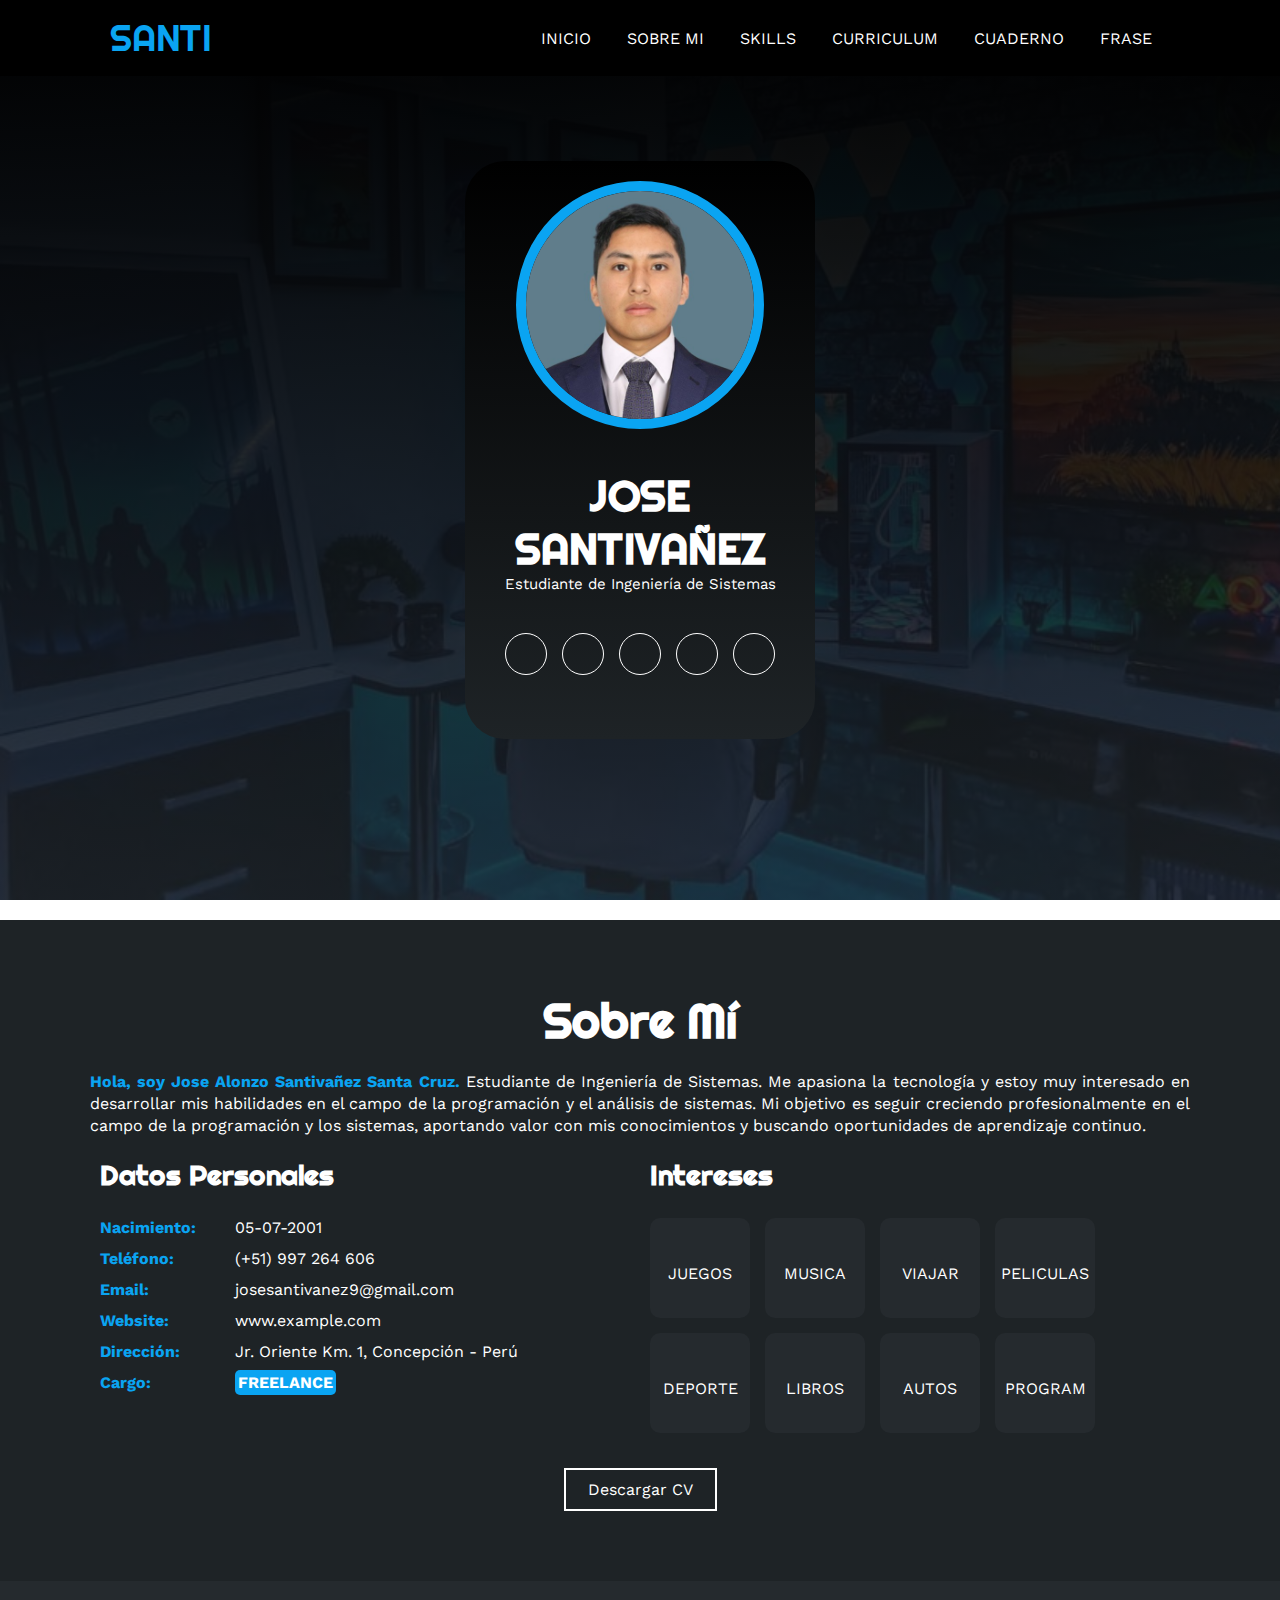
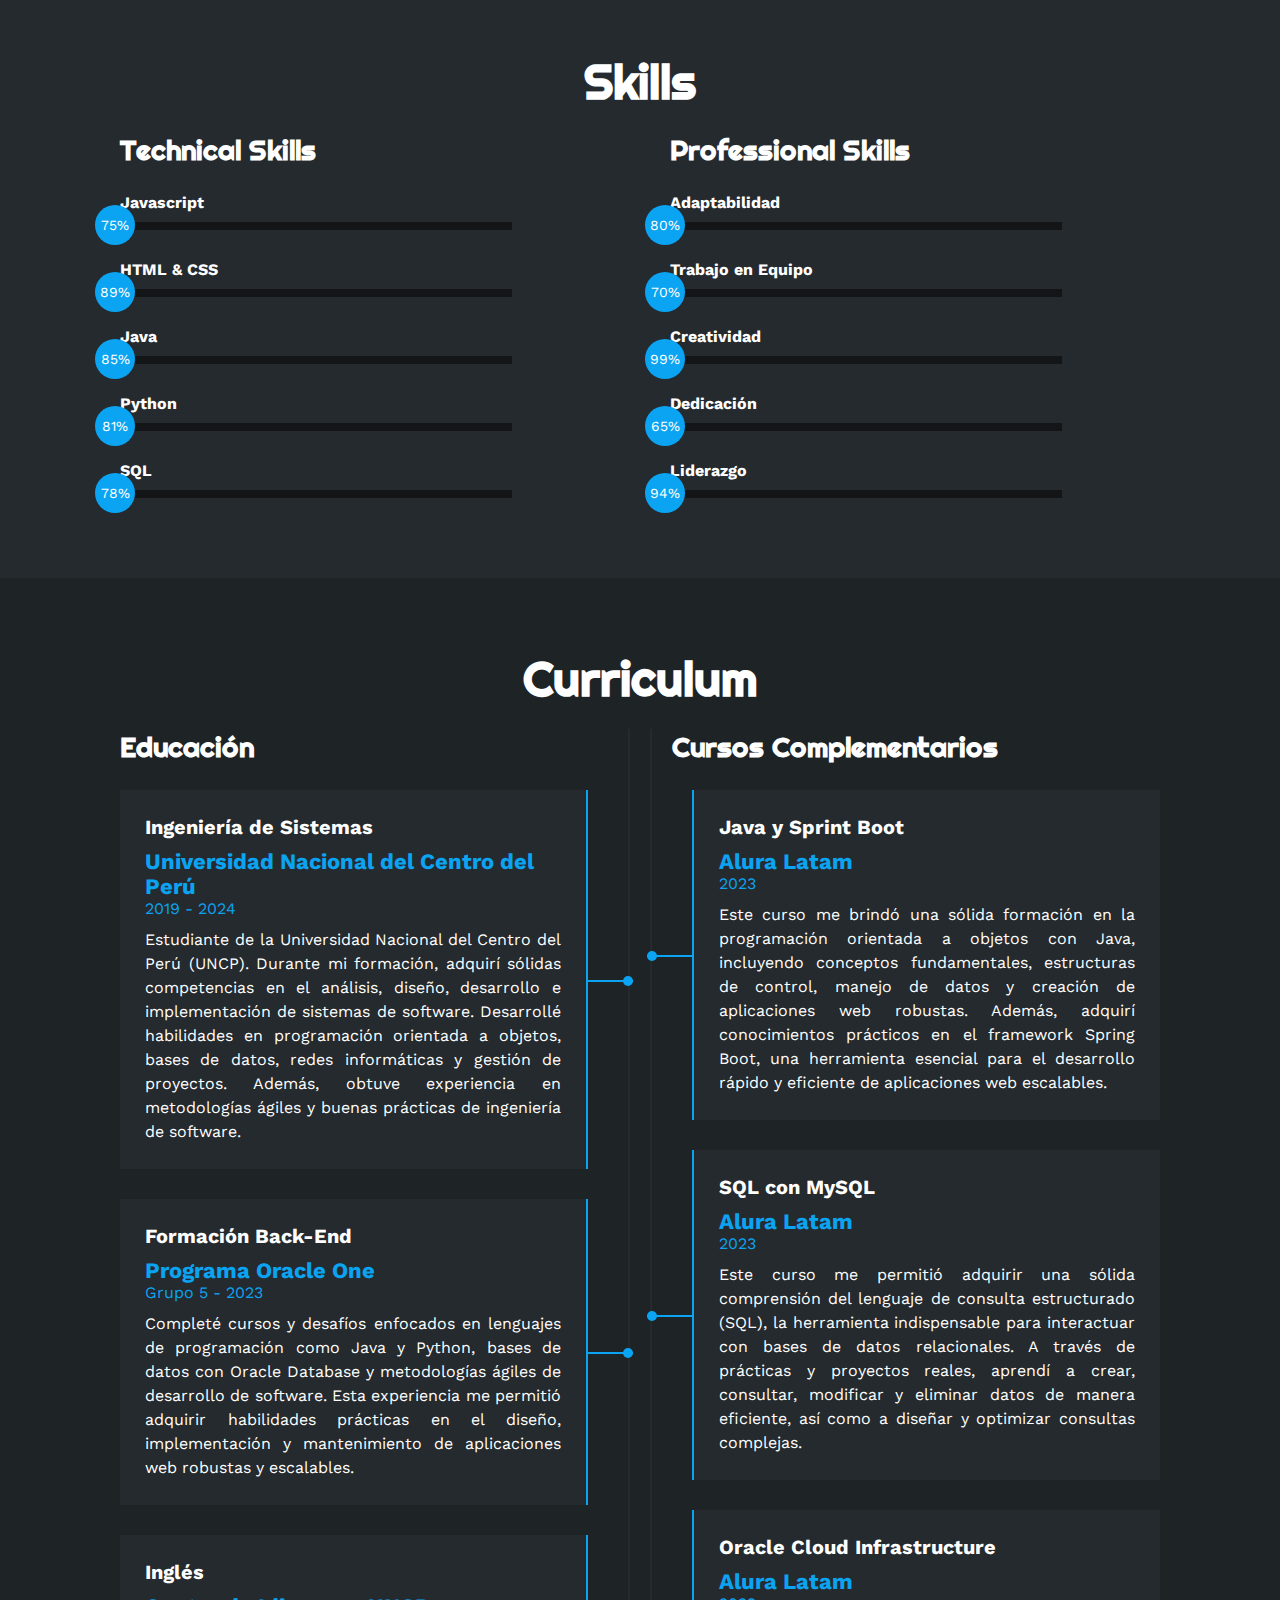
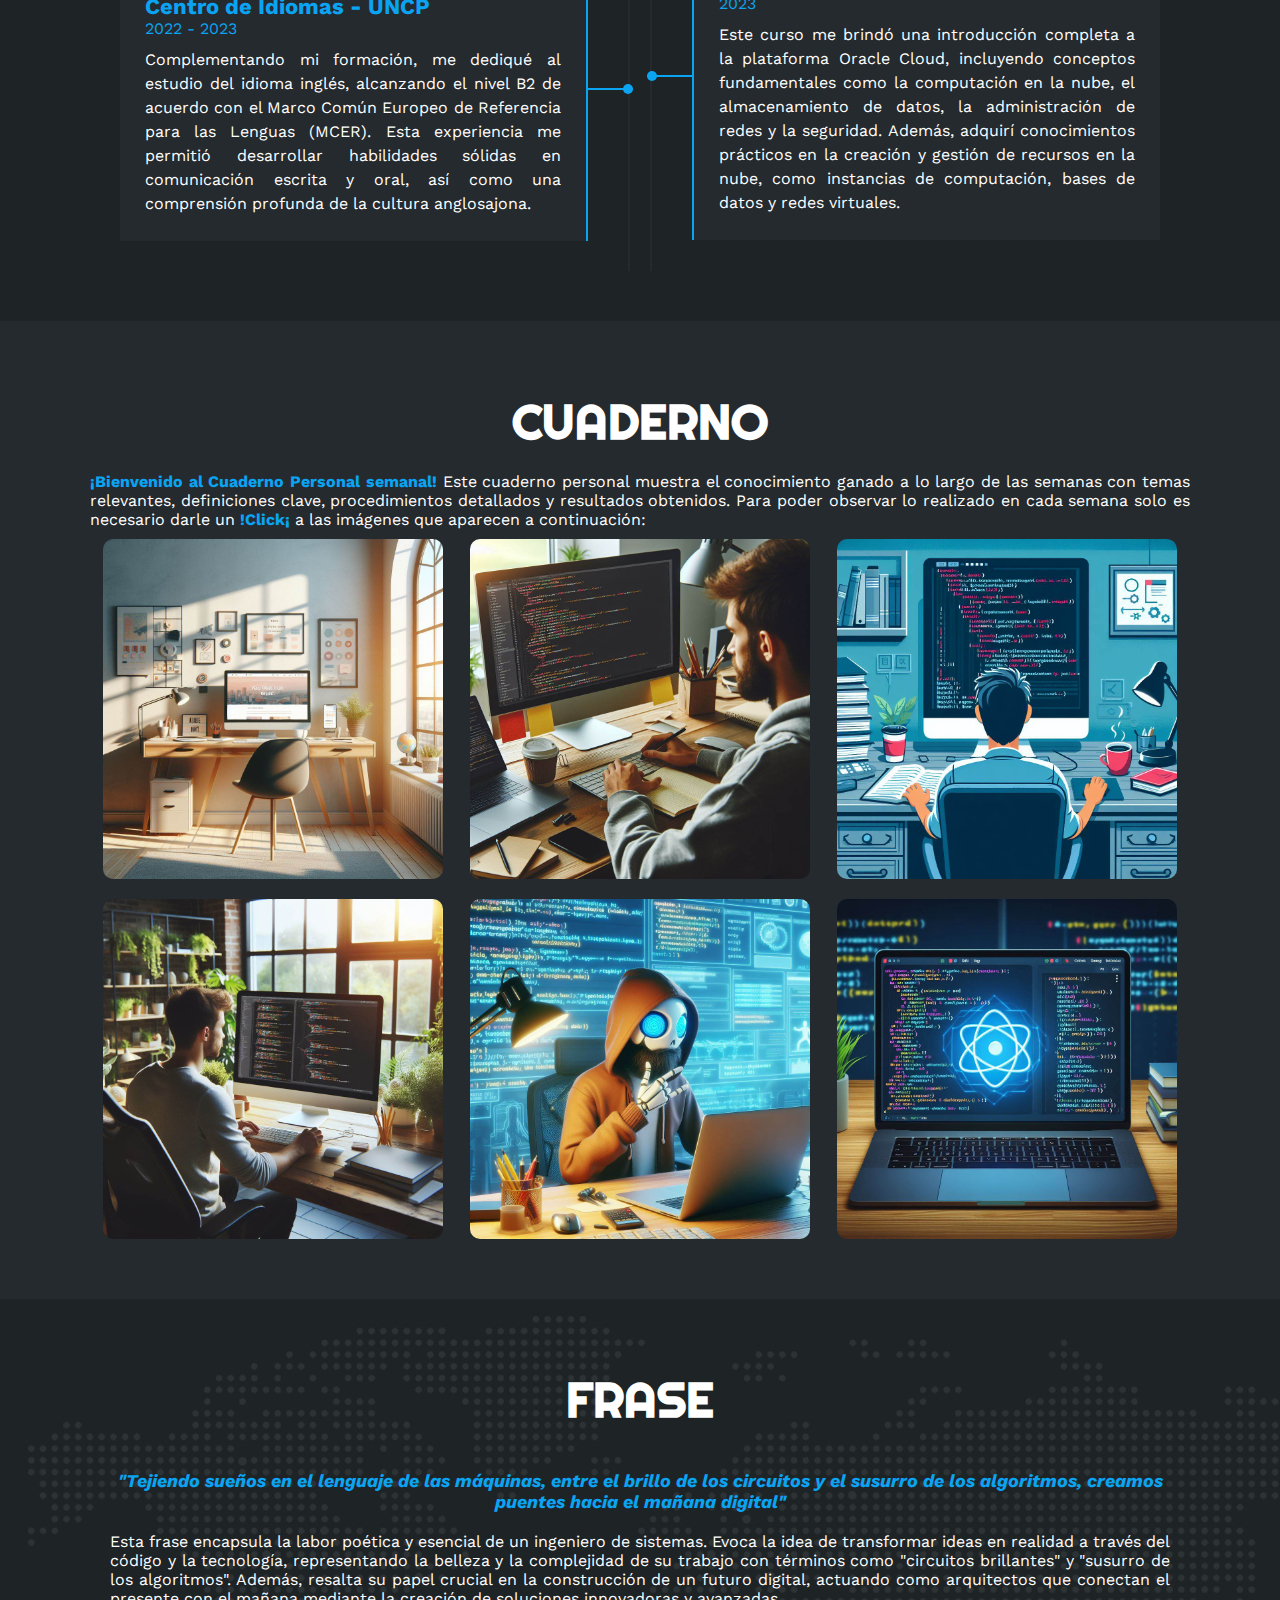
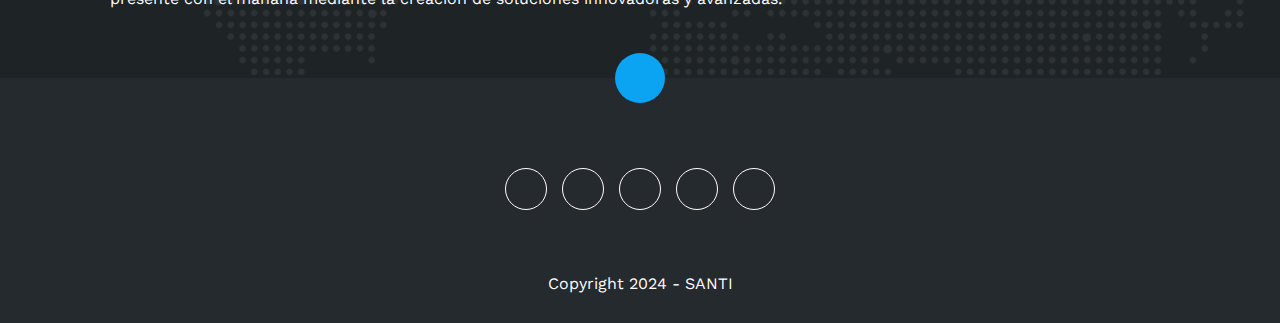
==== index.html @ d986c1a8 "Add files via upload" ====
<!DOCTYPE html>
<html lang="es">
<head>
    <meta charset="UTF-8">
    <meta http-equiv="X-UA-Compatible" content="IE=edge">
    <meta name="viewport" content="width=device-width, initial-scale=1.0">
    <link rel="stylesheet" href="https://cdnjs.cloudflare.com/ajax/libs/font-awesome/6.1.2/css/all.min.css" integrity="sha512-1sCRPdkRXhBV2PBLUdRb4tMg1w2YPf37qatUFeS7zlBy7jJI8Lf4VHwWfZZfpXtYSLy85pkm9GaYVYMfw5BC1A==" crossorigin="anonymous" referrerpolicy="no-referrer" />
    <title>Portfolio</title>
    <link rel="stylesheet" href="estilo.css">
</head>
<body>
    <!-- MENU ENCABEZADO -->
    <div class="contenedor-header">
        <header>
            <div class="logo">
                <a href="index.html">SANTI</a>
            </div>
            <nav id="nav">
                <ul>
                    <li><a href="#inicio" onclick="seleccionar()">INICIO</a></li>
                    <li><a href="#sobremi" onclick="seleccionar()">SOBRE MI</a></li>
                    <li><a href="#skills" onclick="seleccionar()">SKILLS</a></li>
                    <li><a href="#curriculum" onclick="seleccionar()">CURRICULUM</a></li>
                    <li><a href="#portfolio" onclick="seleccionar()">CUADERNO</a></li>
                    <li><a href="#contacto" onclick="seleccionar()">FRASE</a></li>
                </ul>
            </nav>
            <div class="nav-responsive" onclick="mostrarOcultarMenu()">
                <i class="fa-solid fa-bars"></i>
            </div>
        </header>
    </div>

    <!-- SECCION INICIO -->
    <section id="inicio" class="inicio">
        <div class="contenido-banner">
            <div class="contenedor-img">
                <img src="img/perfil.jpg" alt="">
            </div>
            <h1>JOSE SANTIVAÑEZ</h1>
            <h2>Estudiante de Ingeniería de Sistemas</h2>
            <div class="redes">
                <a href="#"><i class="fa-brands fa-whatsapp"></i></a>
                <a href="#"><i class="fa-brands fa-linkedin-in"></i></a>
                <a href="#"><i class="fa-brands fa-facebook-f"></i></a>
                <a href="#"><i class="fa-brands fa-twitter"></i></a>
                <a href="#"><i class="fa-brands fa-instagram"></i></a>
            </div>
        </div>
    </section>

    <!-- SECCION SOBRE MI -->
    <section id="sobremi" class="sobremi">
        <div class="contenido-seccion">
            <h2>Sobre Mí</h2>
            <p class="justificado"><span>Hola, soy Jose Alonzo Santivañez Santa Cruz. </span>Estudiante de Ingeniería de Sistemas. Me apasiona la tecnología y estoy muy interesado en desarrollar mis habilidades en el campo de la programación y el análisis de sistemas. Mi objetivo es seguir creciendo profesionalmente en el campo de la programación y los sistemas, aportando valor con mis conocimientos y buscando oportunidades de aprendizaje continuo.</p>

            <div class="fila">
                <!-- datos personales -->
                <div class="col">
                    <h3>Datos Personales</h3>
                    <ul>
                        <li>
                            <strong>Nacimiento:</strong>
                            05-07-2001
                        </li>
                        <li>
                            <strong>Teléfono:</strong>
                            (+51) 997 264 606
                        </li>
                        <li>
                            <strong>Email:</strong>
                            josesantivanez9@gmail.com
                        </li>
                        <li>
                            <strong>Website:</strong>
                            www.example.com
                        </li>
                        <li>
                            <strong>Dirección:</strong>
                            Jr. Oriente Km. 1, Concepción - Perú
                        </li>
                        <li>
                            <strong>Cargo:</strong>
                            <span>FREELANCE</span>
                        </li>
                    </ul>
                </div>

                <!-- intereses -->
                <div class="col">
                    <h3>Intereses</h3>
                    <div class="contenedor-intereses">
                        <div class="interes">
                            <i class="fa-solid fa-gamepad"></i>
                            <span>JUEGOS</span>
                        </div>
                        <div class="interes">
                            <i class="fa-solid fa-headphones"></i>
                            <span>MUSICA</span>
                        </div>
                        <div class="interes">
                            <i class="fa-solid fa-plane"></i>
                            <span>VIAJAR</span>
                        </div>
                        <div class="interes">
                            <i class="fa-solid fa-film"></i>
                            <span>PELICULAS</span>
                        </div>
                        <div class="interes">
                            <i class="fa-solid fa-futbol"></i>
                            <span>DEPORTE</span>
                        </div>
                        <div class="interes">
                            <i class="fa-solid fa-book"></i>
                            <span>LIBROS</span>
                        </div>
                        <div class="interes">
                            <i class="fa-solid fa-car"></i>
                            <span>AUTOS</span>
                        </div>
                        <div class="interes">
                            <i class="fa-solid fa-code"></i>
                            <span>PROGRAM</span>
                        </div>
                        
                    </div>
                </div>
            </div>
            <button>
                <a href="CV/cv.pdf" download="cv.pdf">
                    Descargar CV <i class="fa-solid fa-download"></i>
                    <span class="overlay"></span>
                </a>
            </button>
        </div>
    </section>

    <!-- SECCION SKILLS -->
    <section class="skills" id="skills">
        <div class="contenido-seccion">
            <h2>Skills</h2>
            <div class="fila">
                <!-- Technical Skill -->
                <div class="col">
                    <h3>Technical Skills</h3>
                    <div class="skill">
                        <span>Javascript</span>
                        <div class="barra-skill">
                            <div class="progreso">
                                <span>75%</span>
                            </div>
                        </div>
                    </div>
                    <div class="skill">
                        <span>HTML & CSS</span>
                        <div class="barra-skill">
                            <div class="progreso">
                                <span>89%</span>
                            </div>
                        </div>
                    </div>
                    <div class="skill">
                        <span>Java</span>
                        <div class="barra-skill">
                            <div class="progreso">
                                <span>85%</span>
                            </div>
                        </div>
                    </div>
                    <div class="skill">
                        <span>Python</span>
                        <div class="barra-skill">
                            <div class="progreso">
                                <span>81%</span>
                            </div>
                        </div>
                    </div>
                    <div class="skill">
                        <span>SQL</span>
                        <div class="barra-skill">
                            <div class="progreso">
                                <span>78%</span>
                            </div>
                        </div>
                    </div>
                </div>
                <!-- Professional Skills -->
                <div class="col">
                    <h3>Professional Skills</h3>
                    <div class="skill">
                        <span>Adaptabilidad</span>
                        <div class="barra-skill">
                            <div class="progreso">
                                <span>80%</span>
                            </div>
                        </div>
                    </div>
                    <div class="skill">
                        <span>Trabajo en Equipo</span>
                        <div class="barra-skill">
                            <div class="progreso">
                                <span>70%</span>
                            </div>
                        </div>
                    </div>
                    <div class="skill">
                        <span>Creatividad</span>
                        <div class="barra-skill">
                            <div class="progreso">
                                <span>99%</span>
                            </div>
                        </div>
                    </div>
                    <div class="skill">
                        <span>Dedicación</span>
                        <div class="barra-skill">
                            <div class="progreso">
                                <span>65%</span>
                            </div>
                        </div>
                    </div>
                    <div class="skill">
                        <span>Liderazgo</span>
                        <div class="barra-skill">
                            <div class="progreso">
                                <span>94%</span>
                            </div>
                        </div>
                    </div>
                </div>
            </div>
        </div>
    </section>

    <!-- SECCION CURRICULUM -->
    <section id="curriculum" class="curriculum">
        <div class="contenido-seccion">
            <h2>Curriculum</h2>
            <div class="fila">
                <div class="col izquierda">
                    <h3>Educación</h3>
                    <div class="item izq">
                        <h4>Ingeniería de Sistemas</h4>
                        <span class="casa">Universidad Nacional del Centro del Perú</span>
                        <span class="fecha">2019 - 2024</span>
                        <p class="justificado">Estudiante de la Universidad Nacional del Centro del Perú (UNCP). Durante mi formación, adquirí sólidas competencias en el análisis, diseño, desarrollo e implementación de sistemas de software. Desarrollé habilidades en programación orientada a objetos, bases de datos, redes informáticas y gestión de proyectos. Además, obtuve experiencia en metodologías ágiles y buenas prácticas de ingeniería de software.</p>
                        <div class="conectori">
                            <div class="circuloi"></div>
                        </div>
                    </div>
                    <div class="item izq">
                        <h4>Formación Back-End</h4>
                        <span class="casa">Programa Oracle One</span>
                        <span class="fecha">Grupo 5 - 2023</span>
                        <p class="justificado">Completé cursos y desafíos enfocados en lenguajes de programación como Java y Python, bases de datos con Oracle Database y metodologías ágiles de desarrollo de software. Esta experiencia me permitió adquirir habilidades prácticas en el diseño, implementación y mantenimiento de aplicaciones web robustas y escalables.</p>
                        <div class="conectori">
                            <div class="circuloi"></div>
                        </div>
                    </div>
                    <div class="item izq">
                        <h4>Inglés</h4>
                        <span class="casa">Centro de Idiomas - UNCP</span>
                        <span class="fecha">2022 - 2023</span>
                        <p class="justificado">Complementando mi formación, me dediqué al estudio del idioma inglés, alcanzando el nivel B2 de acuerdo con el Marco Común Europeo de Referencia para las Lenguas (MCER). Esta experiencia me permitió desarrollar habilidades sólidas en comunicación escrita y oral, así como una comprensión profunda de la cultura anglosajona.</p>
                        <div class="conectori">
                            <div class="circuloi"></div>
                        </div>
                    </div>
                </div>

                <div class="col derecha">
                    <h3>Cursos Complementarios</h3>
                    <div class="item der">
                        <h4>Java y Sprint Boot</h4>
                        <span class="casa">Alura Latam</span>
                        <span class="fecha">2023</span>
                        <p class="justificado">Este curso me brindó una sólida formación en la programación orientada a objetos con Java, incluyendo conceptos fundamentales, estructuras de control, manejo de datos y creación de aplicaciones web robustas. Además, adquirí conocimientos prácticos en el framework Spring Boot, una herramienta esencial para el desarrollo rápido y eficiente de aplicaciones web escalables.</p>
                        <div class="conectord">
                            <div class="circulod"></div>
                        </div>
                    </div>
                    <div class="item der">
                        <h4>SQL con MySQL</h4>
                        <span class="casa">Alura Latam</span>
                        <span class="fecha">2023</span>
                        <p class="justificado">Este curso me permitió adquirir una sólida comprensión del lenguaje de consulta estructurado (SQL), la herramienta indispensable para interactuar con bases de datos relacionales. A través de prácticas y proyectos reales, aprendí a crear, consultar, modificar y eliminar datos de manera eficiente, así como a diseñar y optimizar consultas complejas.</p>
                        <div class="conectord">
                            <div class="circulod"></div>
                        </div>
                    </div>
                    <div class="item der">
                        <h4>Oracle Cloud Infrastructure</h4>
                        <span class="casa">Alura Latam</span>
                        <span class="fecha">2023</span>
                        <p class="justificado">Este curso me brindó una introducción completa a la plataforma Oracle Cloud, incluyendo conceptos fundamentales como la computación en la nube, el almacenamiento de datos, la administración de redes y la seguridad. Además, adquirí conocimientos prácticos en la creación y gestión de recursos en la nube, como instancias de computación, bases de datos y redes virtuales.</p>
                        <div class="conectord">
                            <div class="circulod"></div>
                        </div>
                    </div>
                </div>
            </div>
        </div>
    </section>

    <!-- SECCION CUADERNO -->
    <section id="portfolio" class="portfolio">
        <div class="contenido-seccion">
            <h2>CUADERNO</h2>
            <p class="justificado"><span>¡Bienvenido al Cuaderno Personal semanal!</span> Este cuaderno personal muestra el conocimiento ganado a lo largo de las semanas con temas relevantes, definiciones clave, procedimientos detallados y resultados obtenidos. Para poder observar lo realizado en cada semana solo es necesario darle un <span>!Click¡</span> a las imágenes que aparecen a continuación:</p>

            <div class="galeria">
                <div class="proyecto">
                    <a href="semanas/semana1.html" class="semalink">
                        <img src="img/s1.jpg" alt="">
                        <div class="overlay">
                            <h3>Técnologías Web</h3>
                            <p>Semana 1</p>
                        </div>
                    </a>
                </div>
                <div class="proyecto">
                    <a href="semanas/semana2.html" class="semalink">
                        <img src="img/s2.jpg" alt="">
                        <div class="overlay">
                            <h3>Estructura HTML y XML</h3>
                            <p>Semana 2</p>
                        </div>
                    </a>
                </div>
                <div class="proyecto">
                    <a href="semanas/semana3.html" class="semalink">
                        <img src="img/s3.jpg" alt="">
                        <div class="overlay">
                            <h3>Front-End con Librerías</h3>
                            <p>Semana 3</p>
                        </div>
                    </a>
                </div>
                <div class="proyecto">
                    <a href="semanas/semana4.html" class="semalink">
                        <img src="img/s4.jpg" alt="">
                        <div class="overlay">
                            <h3>Front-End con JavaScript</h3>
                            <p>Semana 4</p>
                        </div>
                    </a>
                </div>
                <div class="proyecto">
                    <a href="semanas/semana5.html" class="semalink">
                        <img src="img/s5.jpg" alt="">
                        <div class="overlay">
                            <h3>Node.js</h3>
                            <p>Semana 5</p>
                        </div>
                    </a>
                </div>
                <div class="proyecto">
                    <a href="semanas/semana6.html" class="semalink">
                        <img src="img/s6.jpg" alt="">
                        <div class="overlay">
                            <h3>React</h3>
                            <p>Semana 6</p>
                        </div>
                    </a>
                </div>
            </div>
        </div>
    </section>

    <!-- SECCION CONTACTO -->
    <section id="contacto" class="contacto">
        <div class="contenido-seccion">
            <h2>FRASE</h2>
            <p class="frase"><samp>"Tejiendo sueños en el lenguaje de las máquinas, entre el brillo de los circuitos y el susurro de los algoritmos, creamos puentes hacia el mañana digital"</samp></p>
            <p class="justificado">Esta frase encapsula la labor poética y esencial de un ingeniero de sistemas. Evoca la idea de transformar ideas en realidad a través del código y la tecnología, representando la belleza y la complejidad de su trabajo con términos como "circuitos brillantes" y "susurro de los algoritmos". Además, resalta su papel crucial en la construcción de un futuro digital, actuando como arquitectos que conectan el presente con el mañana mediante la creación de soluciones innovadoras y avanzadas.</p>
            
            
            
        </div>
    </section>

    <!-- footer -->
    <footer>
        <a href="#inicio" class="arriba">
            <i class="fa-solid fa-angles-up"></i>
        </a>
        <div class="redes">
            <a href="#"><i class="fa-brands fa-whatsapp"></i></a>
            <a href="#"><i class="fa-brands fa-linkedin-in"></i></a>
            <a href="#"><i class="fa-brands fa-facebook-f"></i></a>
            <a href="#"><i class="fa-brands fa-twitter"></i></a>
            <a href="#"><i class="fa-brands fa-instagram"></i></a>
        </div>
        <p>Copyright <i class="fa-regular fa-copyright"></i> 2024 - SANTI</p>
    </footer>

    <script src="script.js"></script>
</body>
</html>
---- estilo.css ----
@import url('https://fonts.googleapis.com/css2?family=Righteous&family=Work+Sans:wght@100;300;400;600;800&display=swap');
*{
    box-sizing: border-box;
    font-family: 'Work Sans';
    margin: 0;
    padding: 0;
}
html{
    /* me permite deslizar cuando hago clic en los links del menu */
    scroll-behavior: smooth;
}

/*Justificar textos largos*/
.justificado {
    text-align: justify;
}

/* MENU */
.contenedor-header{
    /*background: #1e2326;*/
    background: black;
    position: fixed;
    width: 100%;
    top: 0;
    left: 0;
    z-index: 99;
}
.contenedor-header header{
    max-width: 1100px;
    margin: auto;
    display: flex;
    justify-content: space-between;
    align-items: center;
    padding: 15px 20px;
}
.contenedor-header header .logo a{
    font-family: 'Righteous';
    font-size: 36px;
    color: #0aa4f2;
    text-decoration: none;
}
.contenedor-header header ul{
    display: flex;
    list-style: none;
}
.contenedor-header header nav ul li a{
    text-align: none;
    color: #fff;
    margin: 0 15px;
    padding: 3px;
    transition: .5s;
    text-decoration: none;
}
.contenedor-header header nav ul li a:hover{
    color: #0aa4f2;
}
.nav-responsive{
    background-color: #0aa4f2;
    color:#fff;
    padding: 5px 10px;
    border-radius: 5px;
    cursor: pointer;
    display: none;
}
/* SECCION I N I C I O */
.inicio{
    background: linear-gradient(to top, rgba(30,35,38,.8), black),
    url(img/fondo.jpeg);
    background-size: cover;
    height: 100vh;
    color: #fff;
    display: flex;
    align-items: center;
}
.inicio .contenido-banner{
    padding: 20px;
    background: linear-gradient(to bottom, black, #1e2326);
    max-width: 350px;
    margin: auto;
    text-align: center;
    border-radius: 40px;
}
.inicio .contenido-banner img{
    margin-top: 40px;
    border: 10px solid #0aa4f2;
    display: block;
    width: 80%;
    margin: auto;
    border-radius: 100%;
}
.inicio .contenido-banner h1{
    margin-top: 40px;
    font-size: 42px;
    font-family: 'Righteous';
}
.inicio .contenido-banner h2{
    font-size: 15px;
    font-weight: normal;
}
.inicio .contenido-banner .redes a{
    color: #fff;
    display: inline-block;
    text-decoration: none;
    border: 1px solid #fff;
    border-radius: 100%;
    width: 42px;
    height: 42px;
    line-height: 42px;
    margin: 40px 5px;
    font-size: 20px;
    transition: .3s;
}
.inicio .contenido-banner .redes a:hover{
    background-color: #0aa4f2;
}
.sobremi{
    background-color: #1e2326;
    color: #fff;
    padding: 50px 20px;
}
.sobremi .contenido-seccion{
    max-width: 1100px;
    margin: auto;
}
.sobremi h2{
    font-size: 48px;
    font-family: 'Righteous';
    text-align: center;
    padding: 20px 0;

}
.sobremi .contenido-seccion p{
    font: 18px;
    line-height: 22px;
    margin-bottom: 20px;
}
.sobremi .contenido-seccion p span{
    color: #0aa4f2;
    font-weight: bold;
}
.sobremi .fila{
    display: flex;
}
.sobremi .fila .col
{
    width: 50%;
}
.sobremi .fila .col h3{
    font-size: 28px;
    font-family: 'Righteous';
    margin-bottom: 25px;
}
.sobremi .fila .col ul{
    list-style: none;
}
.sobremi .fila .col ul li{
    margin: 12px 0;
}
.sobremi .fila .col ul li strong{
    display: inline-block;
    color: #0aa4f2;
    width: 130px;
}
.sobremi .fila .col ul li span{
    background-color: #0aa4f2;
    padding: 3px;
    font-weight: bold;
    border-radius: 5px;
}
.sobremi .fila .col .contenedor-intereses{
    display: flex;
    flex-wrap: wrap;
}
.sobremi .fila .col .contenedor-intereses .interes{
    width: 100px;
    height: 100px;
    background-color: #252A2E;
    border-radius: 10px;
    margin: 0 15px 15px 0;
    display: flex;
    flex-direction: column;
    align-items: center;
    justify-content: center;
    transition: .3s;
}.sobremi .fila .col .contenedor-intereses .interes:hover{
    background-color: #0aa4f2;
}
.sobremi .fila .col .contenedor-intereses .interes i{
    font-size: 30px;
    margin-bottom: 10px;
}
.sobremi button{
    cursor: pointer;
    background-color: transparent;
    border: 2px solid #fff;
    width: fit-content;
    display: block;
    margin: 20px auto;
    padding: 10px 22px;
    font-size: 16px;
    color: #fff;
    position: relative;
    z-index: 10;
}
.sobremi button .overlay{
    position: absolute;
    top: 0;
    left: 0;
    width: 0;
    height: 100%;
    background-color: #0aa4f2;
    z-index: -1;
    transition: 1s;
}
.sobremi button:hover .overlay{
    width: 100%;
}
.sobremi button a {
    color: #fff;
    text-decoration: none;
}
/* SECCION S K I L L S */
.skills{
    background-color: #252A2E;
    color: #fff;
    padding: 50px 20px;
}
.skills .contenido-seccion{
    max-width: 1100px;
    margin: auto;
}
.skills h2{
    font-size: 48px;
    font-family: 'Righteous';
    text-align: center;
    padding: 20px 0;

}
.skills .fila{
    display: flex;
}
.skills .fila .col{
    width: 50%;
    padding: 0 20px;
}
.skills .fila .col h3{
    font-size: 28px;
    font-family: 'Righteous';
    margin-bottom: 25px;
}
.skills .skill > span{
    font-weight: bold;
    display: block;
    margin-bottom: 10px;
}
.skills .skill .barra-skill{
    height: 8px;
    width: 80%;
    background-color: #131517;
    position: relative;
    margin-bottom: 30px;
}
.skills .skill .progreso{
    background-color: #0aa4f2;
    position: absolute;
    top: 0;
    left: 0;
    height: 8px;
}
.skills .skill .barra-skill span{
    position: absolute;
    height: 40px;
    width: 40px;
    background-color: #0aa4f2;
    border-radius: 50px;
    line-height: 40px;
    text-align: center;
    top: -17px;
    right: -15px;
    font-size: 14px;
}
/* Estas clases se agregaran dinamicamente mediante javascript */
.skills .skill .javascript{
    width: 0%;
    animation: 2s javascript forwards;
}
@keyframes javascript {
    0%{width: 0%;}
    100%{width: 75%;}
}

.skills .skill .htmlcss{
    width: 0%;
    animation: 2s htmlcss forwards;
}
@keyframes htmlcss {
    0%{width: 0%;}
    100%{width: 89%;}
}

.skills .skill .photoshop{
    width: 0%;
    animation: 2s photoshop forwards;
}
@keyframes photoshop {
    0%{width: 0%;}
    100%{width: 95%;}
}

.skills .skill .wordpress{
    width: 0%;
    animation: 2s wordpress forwards;
}
@keyframes wordpress {
    0%{width: 0%;}
    100%{width: 81%;}
}

.skills .skill .drupal{
    width: 0%;
    animation: 2s drupal forwards;
}
@keyframes drupal {
    0%{width: 0%;}
    100%{width: 55%;}
}

.skills .skill .comunicacion{
    width: 0%;
    animation: 2s comunicacion forwards;
}
@keyframes comunicacion {
    0%{width: 0%;}
    100%{width: 80%;}
}

.skills .skill .trabajo{
    width: 0%;
    animation: 2s trabajo forwards;
}
@keyframes trabajo {
    0%{width: 0%;}
    100%{width: 70%;}
}

.skills .skill .creatividad{
    width: 0%;
    animation: 2s creatividad forwards;
}
@keyframes creatividad {
    0%{width: 0%;}
    100%{width: 99%;}
}

.skills .skill .dedicacion{
    width: 0%;
    animation: 2s dedicacion forwards;
}
@keyframes dedicacion {
    0%{width: 0%;}
    100%{width: 65%;}
}

.skills .skill .proyect{
    width: 0%;
    animation: 2s proyect forwards;
}
@keyframes proyect {
    0%{width: 0%;}
    100%{width: 94%;}
}
/* SECCION CURRICULUM */
.curriculum{
    background-color: #1e2326;
    color: #fff;
    padding: 50px 20px;
}
.curriculum .contenido-seccion{
    max-width: 1100px;
    margin: auto;
}
.curriculum h2{
    font-size: 48px;
    font-family: 'Righteous';
    text-align: center;
    padding: 20px 0;

}
.curriculum .fila{
    display: flex;
    justify-content: space-between;
}
.curriculum .fila .col{
    width: 49%;
    padding: 0 20px;
}
.curriculum .fila .col h3{
    font-size: 28px;
    font-family: 'Righteous';
    margin-bottom: 25px;
}
.curriculum .fila .izquierda{
    border-right: 2px solid #252A2E;
}
.curriculum .fila .derecha{
    border-left: 2px solid #252A2E;
}
.curriculum .fila .item{
    padding: 25px;
    margin-bottom: 30px;
    background-color: #252A2E;
    position: relative;
}
.curriculum .fila .item h4{
    font-size: 20px;
    margin-bottom: 10px;
}
.curriculum .fila .item .casa{
    color: #0aa4f2;
    font-size: 22px;
    font-weight: bold;
    display: block;
}
.curriculum .fila .item .fecha{
    display: block;
    color: #0aa4f2;
    margin-bottom: 10px;
}
.curriculum .fila .item p{
    line-height: 24px;
}
.curriculum .fila .izq{
    border-right: 2px solid #0aa4f2;
    margin-right: 20px;
}
.curriculum .fila .der{
    border-left: 2px solid #0aa4f2;
    margin-left: 20px;
}
.curriculum .fila .item .conectori{
    height: 2px;
    background-color: #0aa4f2;
    width: 47px;
    position: absolute;
    top: 50%;
    right: -47px;
    z-index: 5;
}
.curriculum .fila .item .conectori .circuloi{
    display: block;
    height: 10px;
    width: 10px;
    border-radius: 50%;
    background-color: #0aa4f2;
    float: right;
    position: relative;
    bottom: 4px;
}
.curriculum .fila .item .conectord{
    height: 2px;
    background-color: #0aa4f2;
    width: 47px;
    position: absolute;
    top: 50%;
    left: -47px;
    z-index: 5;
}
.curriculum .fila .item .conectord .circulod{
    display: block;
    height: 10px;
    width: 10px;
    border-radius: 50%;
    background-color: #0aa4f2;
    float: left;
    position: relative;
    bottom: 4px;
}
/* SECCION PORTFOLIO */
.portfolio{
    background-color: #252A2E;
    color: #fff;
    padding: 50px 20px;
}
.portfolio .contenido-seccion{
    max-width: 1100px;
    margin: auto;
}

.portfolio .contenido-seccion p span {
    color: #0aa4f2;
    font-weight: bold;
}

.portfolio h2{
    font-size: 48px;
    font-family: 'Righteous';
    text-align: center;
    padding: 20px 0;
}
.portfolio .galeria{
    display: flex;
    flex-wrap: wrap;
    justify-content: space-around;
}
.portfolio .galeria .proyecto{
    position: relative;
    max-width: 340px;
    height: fit-content;
    margin: 10px;
    cursor: pointer;
}
.portfolio .galeria .proyecto img{
    width: 100%;
    display: block;
    border-radius: 10px;
}
.portfolio .galeria .proyecto .overlay{
    position: absolute;
    top: 0;
    width: 100%;
    height: 100%;
    text-align: center;
    background: linear-gradient(rgba(10, 164, 242, 1), rgba(10, 164, 242, 1));
    display: flex;
    flex-direction: column;
    justify-content: center;
    transition: 1s;
    font-size: 18px;
    letter-spacing: 3px;
    opacity: 0;
    border-radius: 10px;
}
.portfolio .galeria .proyecto .overlay h3{
    margin-bottom: 20px;
    transition: 1s;
}
.portfolio .galeria .proyecto .overlay:hover{
    opacity: 1;
}
.portfolio .galeria .proyecto .overlay:hover h3{
    margin-bottom: 0px;
}
/* SECCION CONTACTO */
.contacto{
    background-image: url(img/contact_bg.png);
    background-color: #1e2326;
    color: #fff;
    padding: 50px 0;
}
.contacto .contenido-seccion{
    max-width: 1100px;
    margin: auto;
}
.contacto h2{
    font-size: 48px;
    font-family: 'Righteous';
    text-align: center;
    padding: 20px 0;
}

.contacto .contenido-seccion .frase{
    color: #0aa4f2;
    font-weight: bold;
    text-align: center;
    font-size: 18px; /* Tamaño de fuente en píxeles */
    font-style: italic;
    margin: 20px;
}

.contacto .contenido-seccion .justificado{
    text-align: justify;
    margin: 20px;
}

/*Footer */
footer{
    background-color: #252A2E;
    color: #fff;
    padding: 50px 0 30px 0;
    text-align: center;
    position: relative;
    width: 100%;
}
footer .redes{
    margin-bottom: 20px;
}
footer .redes a{
    color: #fff;
    display: inline-block;
    text-decoration: none;
    border: 1px solid #fff;
    border-radius: 100%;
    width: 42px;
    height: 42px;
    line-height: 42px;
    margin: 40px 5px;
    font-size: 20px;
    transition: .3s;
}
footer .arriba{
    display: block;
    width: 50px;
    height: 50px;
    background-color: #0aa4f2;
    color: #fff;
    position: absolute;
    left: 50%;
    transform: translateX(-50%);
    top: -25px;
    border-radius: 50%;
    line-height: 50px;
    font-size: 18px;
}

footer .redes a:hover{
    background-color: #0aa4f2;
}

/* SECCION RESPONSIVE */
@media screen and (max-width:980px){
    nav{
        display: none;
    }
    .nav-responsive{
        display: block;
    }
    nav.responsive{
        display: block;
        position: absolute;
        right: 0;
        top: 75px;
        background-color: #252A2E;
        width: 180px;
    }
    nav.responsive ul{
        display: block !important;
    }
    nav.responsive ul li{
        border-bottom: 1px solid #fff;
        padding: 10px 0;
    }
}
@media screen and (max-width:700px){
    .sobremi .fila{
        display: block;
    }
    .sobremi .fila .col{
        width: fit-content;
    }

    .skills .fila{
        display: block;
    }
    .skills .fila .col{
        width: 100%;
    }
    .skills .fila .col .barra-skill{
        width: 100%;
    }

    .curriculum .fila{
        display: block;
    }
    .curriculum .fila .col{
        width: 90%;
    }
    .curriculum .fila .derecha{
        margin-left: 20px;
    }

    .portfolio .galeria{
        display: block;
        width: 100%;
    }
    .portfolio .galeria .proyecto{
        max-width: 100%;
    }
    .portfolio .galeria .proyecto img{
        width: 100%;
    }
    .contacto .fila{
        display: block;
    }
    .contacto .fila .col{
        width: 100%;
    }
}

/*Imagenes de Semanas*/

.imagen {
    width: 100%;
    height: auto;
    border-radius: 10px;
}

/* Links para las semanas*/
.semalink {
    color: #fff;
    text-decoration: none;
}

/* espacio entre div de semanas*/

.col {
    margin-right: 10px;
    margin-left: 10px
}

.sobremi {
    margin-top: 20px;
}
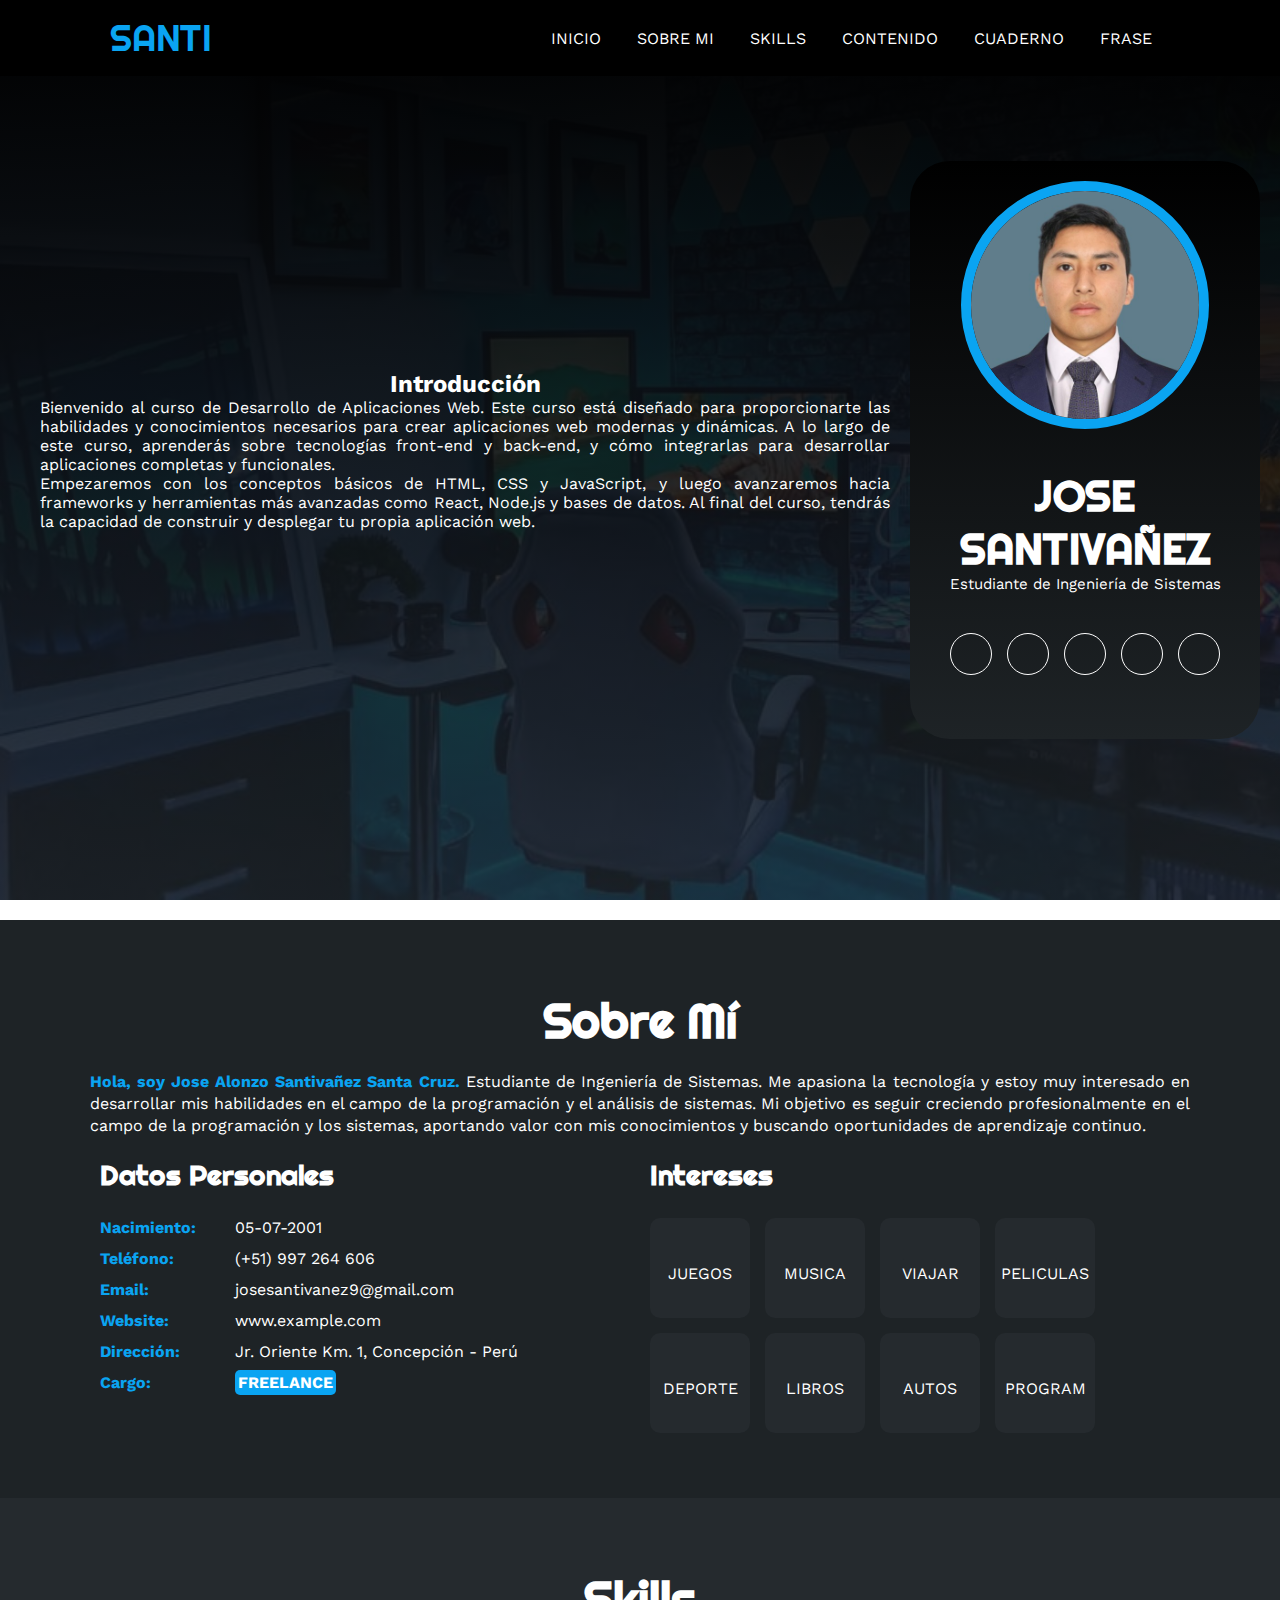
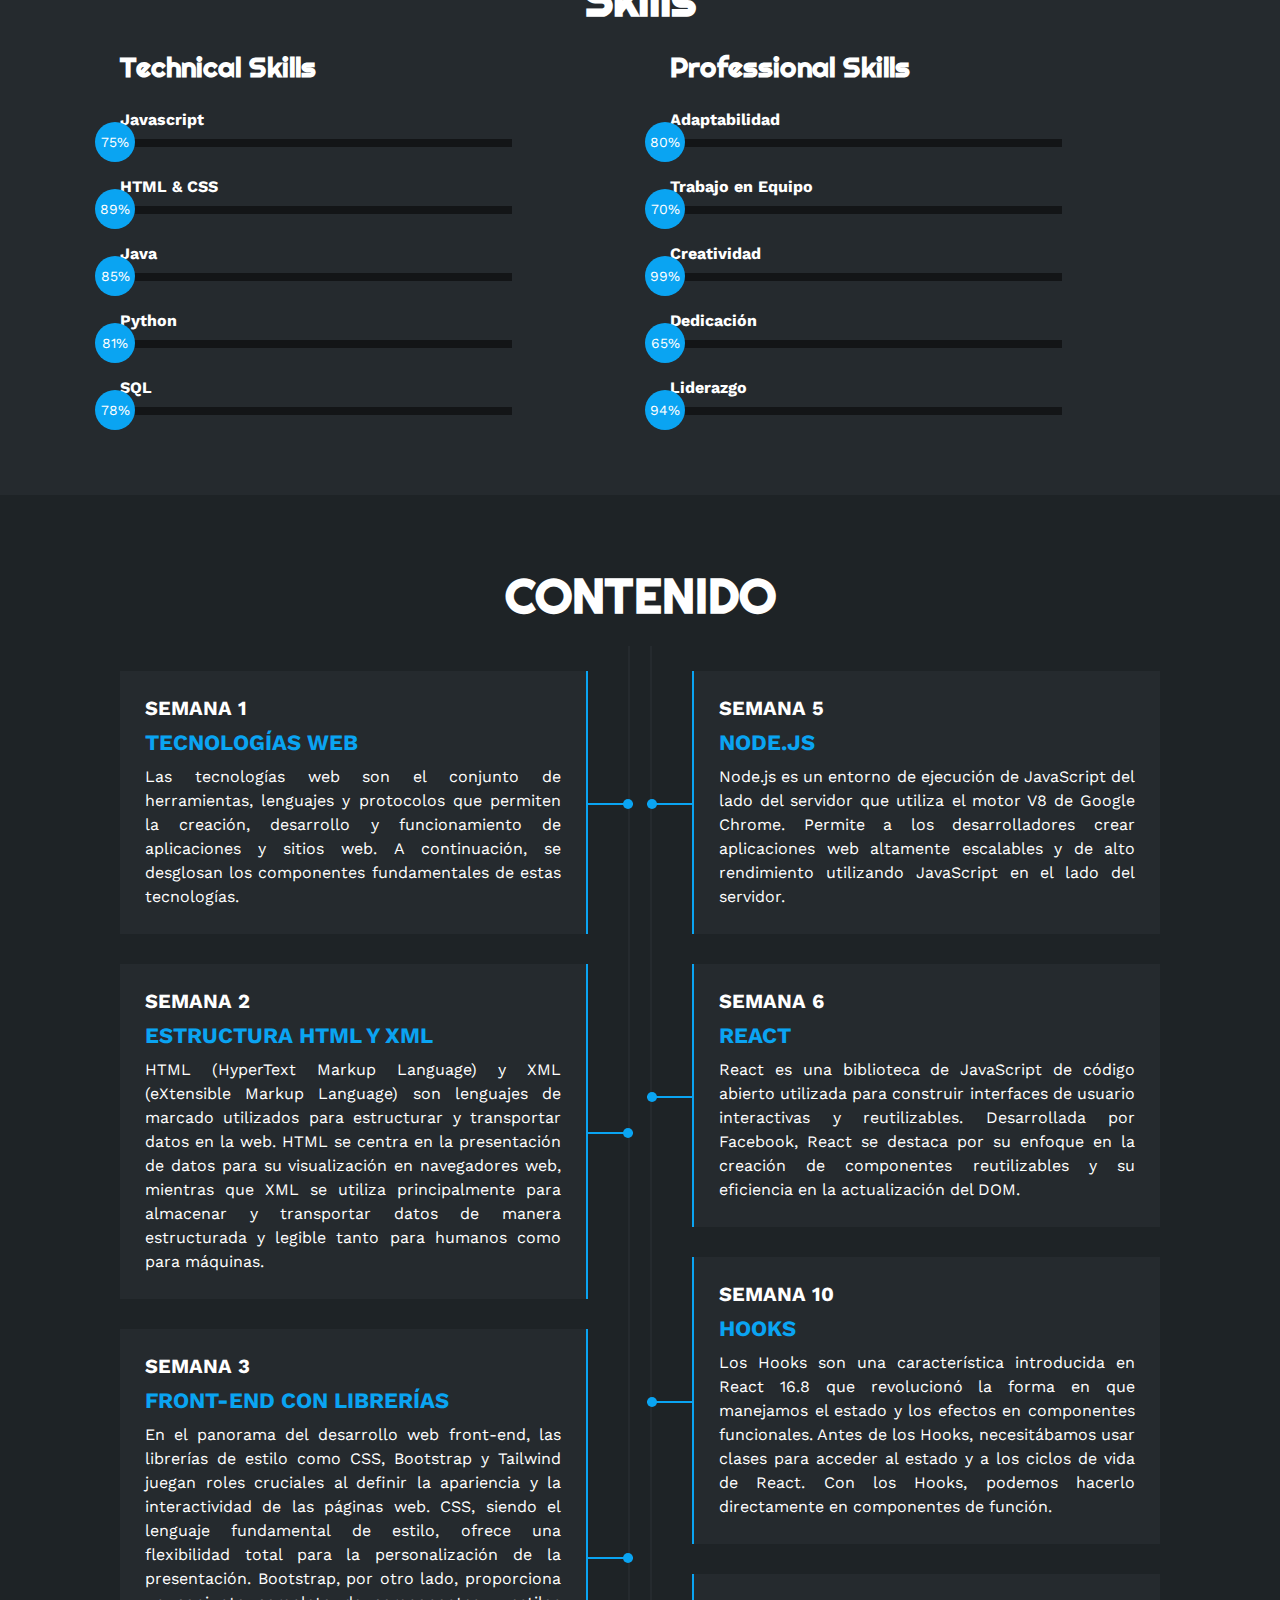
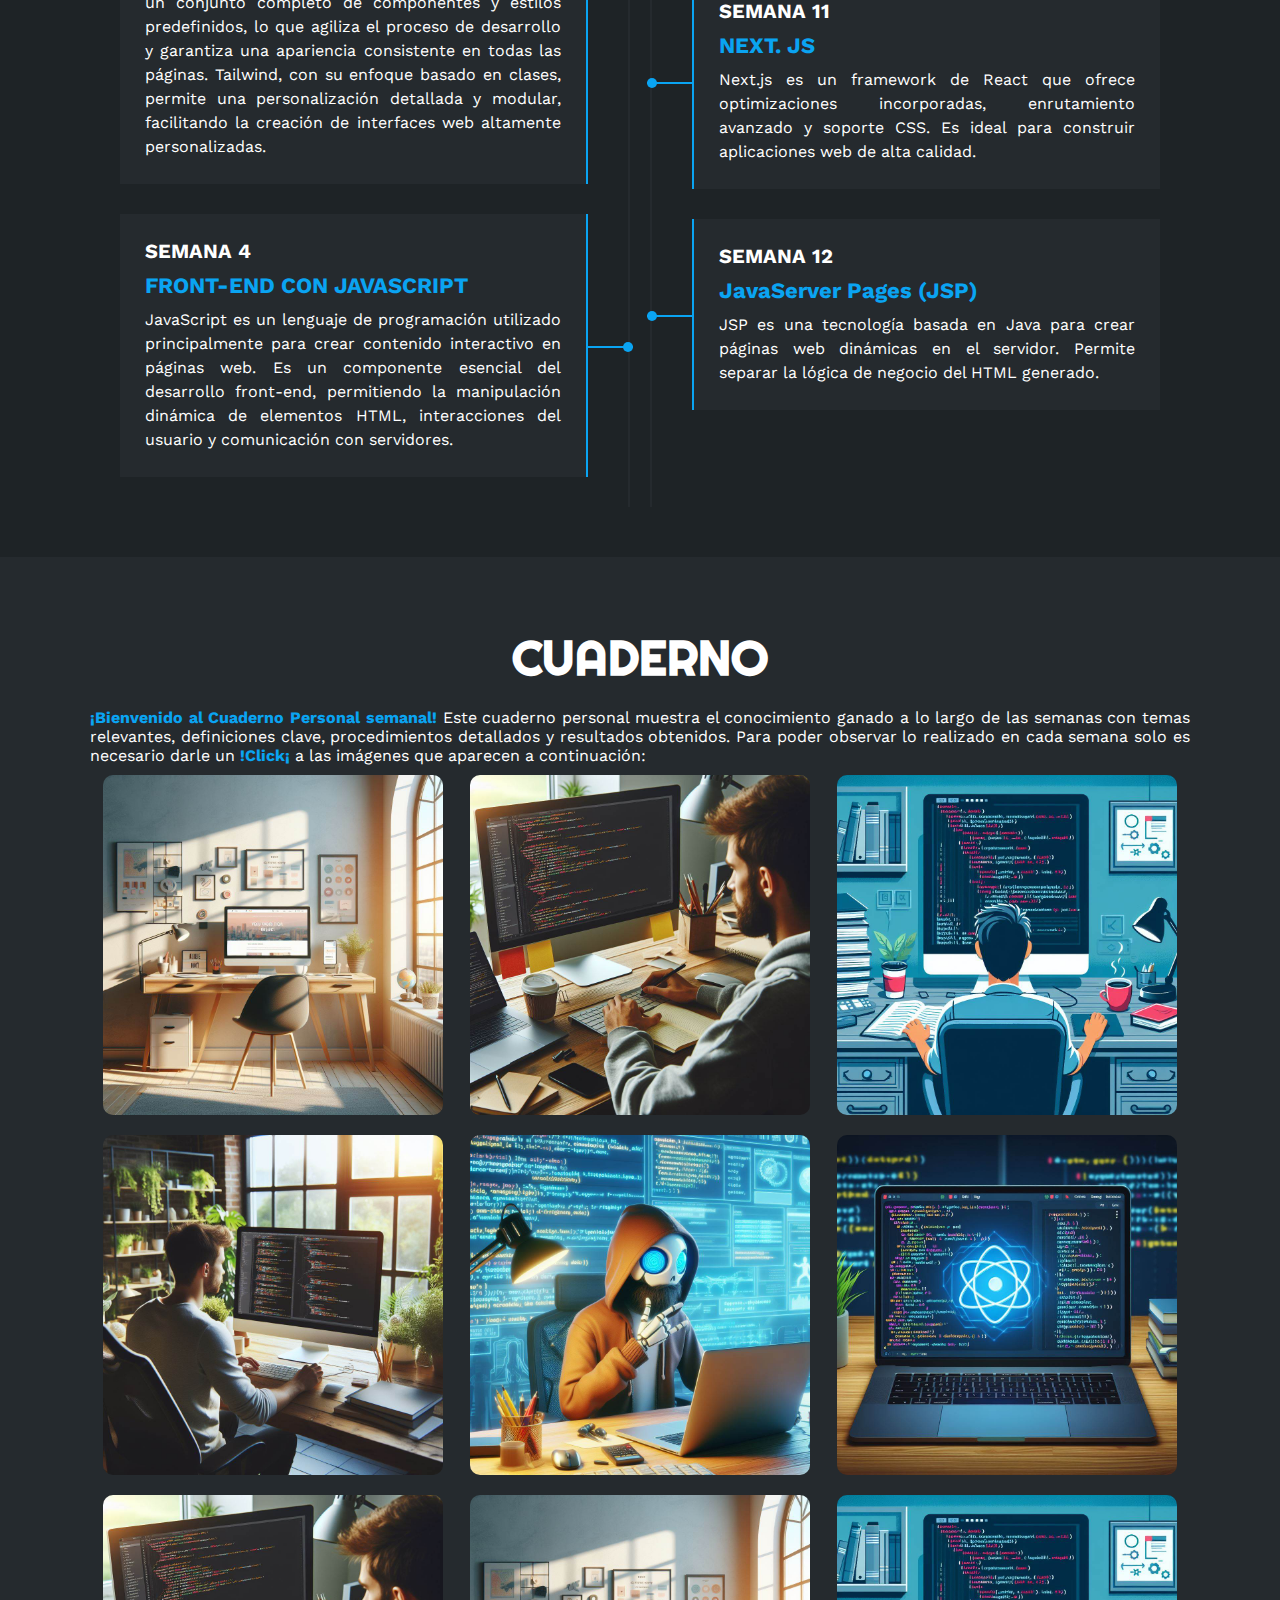
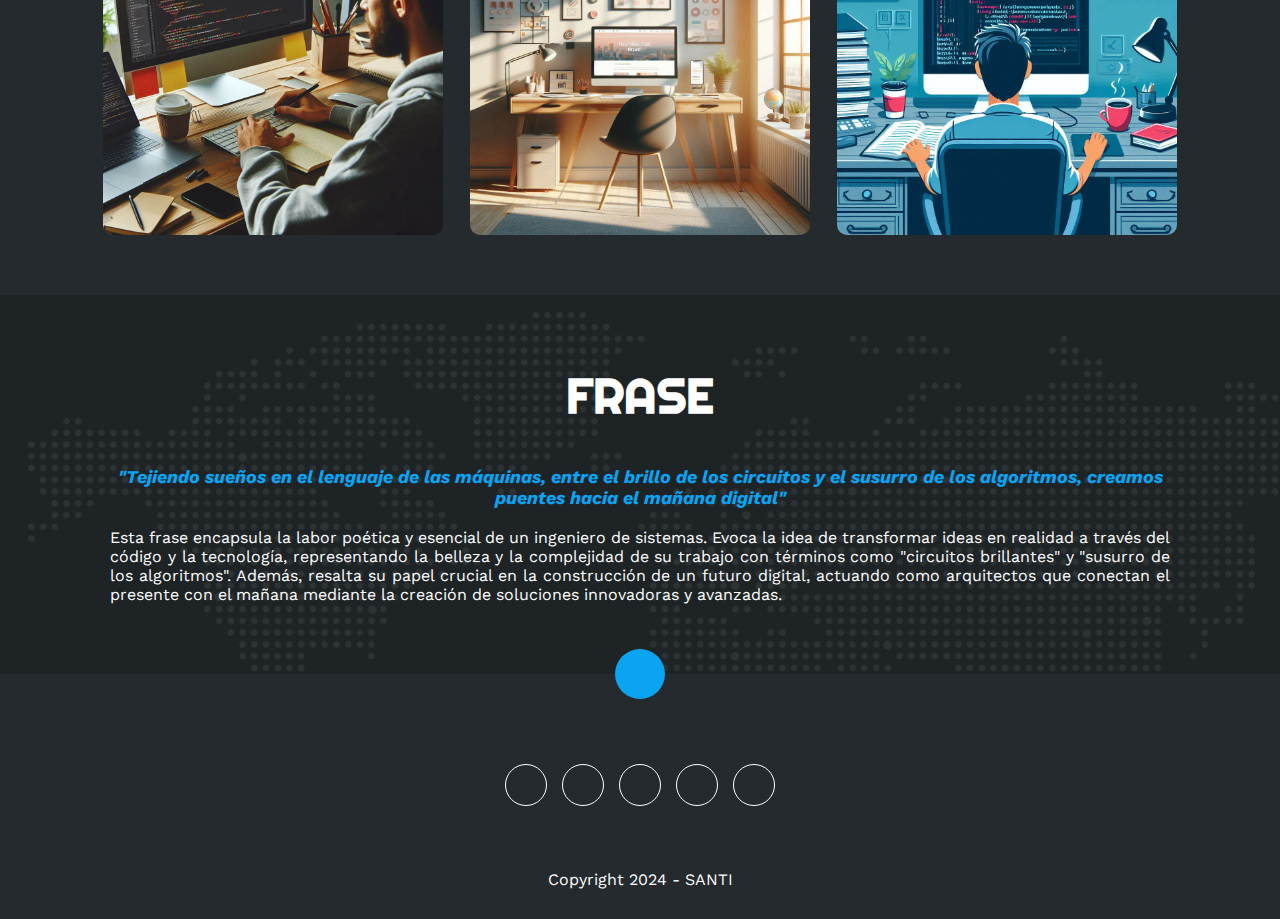
==== commit bee96e13: "portafolio v2.1" ====
--- a/index.html
+++ b/index.html
@@ -20,7 +20,7 @@
                     <li><a href="#inicio" onclick="seleccionar()">INICIO</a></li>
                     <li><a href="#sobremi" onclick="seleccionar()">SOBRE MI</a></li>
                     <li><a href="#skills" onclick="seleccionar()">SKILLS</a></li>
-                    <li><a href="#curriculum" onclick="seleccionar()">CURRICULUM</a></li>
+                    <li><a href="#curriculum" onclick="seleccionar()">CONTENIDO</a></li>
                     <li><a href="#portfolio" onclick="seleccionar()">CUADERNO</a></li>
                     <li><a href="#contacto" onclick="seleccionar()">FRASE</a></li>
                 </ul>
@@ -33,21 +33,59 @@
 
     <!-- SECCION INICIO -->
     <section id="inicio" class="inicio">
-        <div class="contenido-banner">
-            <div class="contenedor-img">
-                <img src="img/perfil.jpg" alt="">
-            </div>
-            <h1>JOSE SANTIVAÑEZ</h1>
-            <h2>Estudiante de Ingeniería de Sistemas</h2>
-            <div class="redes">
-                <a href="#"><i class="fa-brands fa-whatsapp"></i></a>
-                <a href="#"><i class="fa-brands fa-linkedin-in"></i></a>
-                <a href="#"><i class="fa-brands fa-facebook-f"></i></a>
-                <a href="#"><i class="fa-brands fa-twitter"></i></a>
-                <a href="#"><i class="fa-brands fa-instagram"></i></a>
-            </div>
-        </div>
-    </section>
+        <div class="contenido">
+            <div class="introduccion">
+                <div class="contenido-introduccion">
+                    <h2 class="intro">Introducción</h2>
+                    <p>Bienvenido al curso de Desarrollo de Aplicaciones Web. Este curso está diseñado para proporcionarte las habilidades y conocimientos necesarios para crear aplicaciones web modernas y dinámicas. A lo largo de este curso, aprenderás sobre tecnologías front-end y back-end, y cómo integrarlas para desarrollar aplicaciones completas y funcionales.</p>
+                    <p>Empezaremos con los conceptos básicos de HTML, CSS y JavaScript, y luego avanzaremos hacia frameworks y herramientas más avanzadas como React, Node.js y bases de datos. Al final del curso, tendrás la capacidad de construir y desplegar tu propia aplicación web.</p>
+                </div>
+            </div>
+            <div class="contenido-banner">
+                <div class="contenedor-img">
+                    <img src="img/perfil.jpg" alt="Foto de perfil de Jose Santivañez">
+                </div>
+                <h1>JOSE SANTIVAÑEZ</h1>
+                <h2>Estudiante de Ingeniería de Sistemas</h2>
+                <div class="redes">
+                    <a href="#"><i class="fa-brands fa-whatsapp"></i></a>
+                    <a href="#"><i class="fa-brands fa-linkedin-in"></i></a>
+                    <a href="#"><i class="fa-brands fa-facebook-f"></i></a>
+                    <a href="#"><i class="fa-brands fa-twitter"></i></a>
+                    <a href="#"><i class="fa-brands fa-instagram"></i></a>
+                </div>
+            </div>
+        </div>
+    </section>
+    
+    <style>
+        .contenido {
+            display: flex;
+            justify-content: space-between;
+            padding: 20px;
+            height: 100vh; /* Para asegurar que las divs ocupen toda la altura de la pantalla */
+        }
+        .introduccion {
+            flex: 1;
+            padding: 20px;
+            display: flex;
+            justify-content: center;
+            align-items: center;
+        }
+        .contenido-introduccion {
+            text-align: justify;
+        }
+        .contenedor-img img {
+            width: 150px;
+            border-radius: 50%;
+        }
+        .redes a {
+            margin: 0 10px;
+        }
+        .intro {
+            text-align: center;
+        }
+    </style>
 
     <!-- SECCION SOBRE MI -->
     <section id="sobremi" class="sobremi">
@@ -127,12 +165,6 @@
                     </div>
                 </div>
             </div>
-            <button>
-                <a href="CV/cv.pdf" download="cv.pdf">
-                    Descargar CV <i class="fa-solid fa-download"></i>
-                    <span class="overlay"></span>
-                </a>
-            </button>
         </div>
     </section>
 
@@ -236,68 +268,96 @@
     <!-- SECCION CURRICULUM -->
     <section id="curriculum" class="curriculum">
         <div class="contenido-seccion">
-            <h2>Curriculum</h2>
+            <h2>CONTENIDO</h2>
             <div class="fila">
                 <div class="col izquierda">
-                    <h3>Educación</h3>
+                    <h3></h3><!--Lado derecho-->
                     <div class="item izq">
-                        <h4>Ingeniería de Sistemas</h4>
-                        <span class="casa">Universidad Nacional del Centro del Perú</span>
-                        <span class="fecha">2019 - 2024</span>
-                        <p class="justificado">Estudiante de la Universidad Nacional del Centro del Perú (UNCP). Durante mi formación, adquirí sólidas competencias en el análisis, diseño, desarrollo e implementación de sistemas de software. Desarrollé habilidades en programación orientada a objetos, bases de datos, redes informáticas y gestión de proyectos. Además, obtuve experiencia en metodologías ágiles y buenas prácticas de ingeniería de software.</p>
+                        <h4>SEMANA 1</h4>
+                        <span class="casa">TECNOLOGÍAS WEB</span>
+                        <span class="fecha"></span>
+                        <p class="justificado">Las tecnologías web son el conjunto de herramientas, lenguajes y protocolos que permiten la creación, desarrollo y funcionamiento de aplicaciones y sitios web. A continuación, se desglosan los componentes fundamentales de estas tecnologías.</p>
                         <div class="conectori">
                             <div class="circuloi"></div>
                         </div>
                     </div>
                     <div class="item izq">
-                        <h4>Formación Back-End</h4>
-                        <span class="casa">Programa Oracle One</span>
-                        <span class="fecha">Grupo 5 - 2023</span>
-                        <p class="justificado">Completé cursos y desafíos enfocados en lenguajes de programación como Java y Python, bases de datos con Oracle Database y metodologías ágiles de desarrollo de software. Esta experiencia me permitió adquirir habilidades prácticas en el diseño, implementación y mantenimiento de aplicaciones web robustas y escalables.</p>
+                        <h4>SEMANA 2</h4>
+                        <span class="casa">ESTRUCTURA HTML Y XML</span>
+                        <span class="fecha"></span>
+                        <p class="justificado">HTML (HyperText Markup Language) y XML (eXtensible Markup Language) son lenguajes de marcado utilizados para estructurar y transportar datos en la web. HTML se centra en la presentación de datos para su visualización en navegadores web, mientras que XML se utiliza principalmente para almacenar y transportar datos de manera estructurada y legible tanto para humanos como para máquinas.</p>
                         <div class="conectori">
                             <div class="circuloi"></div>
                         </div>
                     </div>
                     <div class="item izq">
-                        <h4>Inglés</h4>
-                        <span class="casa">Centro de Idiomas - UNCP</span>
-                        <span class="fecha">2022 - 2023</span>
-                        <p class="justificado">Complementando mi formación, me dediqué al estudio del idioma inglés, alcanzando el nivel B2 de acuerdo con el Marco Común Europeo de Referencia para las Lenguas (MCER). Esta experiencia me permitió desarrollar habilidades sólidas en comunicación escrita y oral, así como una comprensión profunda de la cultura anglosajona.</p>
+                        <h4>SEMANA 3</h4>
+                        <span class="casa">FRONT-END CON LIBRERÍAS</span>
+                        <span class="fecha"></span>
+                        <p class="justificado">En el panorama del desarrollo web front-end, las librerías de estilo como CSS, Bootstrap y Tailwind juegan roles cruciales al definir la apariencia y la interactividad de las páginas web. CSS, siendo el lenguaje fundamental de estilo, ofrece una flexibilidad total para la personalización de la presentación. Bootstrap, por otro lado, proporciona un conjunto completo de componentes y estilos predefinidos, lo que agiliza el proceso de desarrollo y garantiza una apariencia consistente en todas las páginas. Tailwind, con su enfoque basado en clases, permite una personalización detallada y modular, facilitando la creación de interfaces web altamente personalizadas.</p>
                         <div class="conectori">
                             <div class="circuloi"></div>
                         </div>
                     </div>
+                    <div class="item izq">
+                        <h4>SEMANA 4</h4>
+                        <span class="casa">FRONT-END CON JAVASCRIPT</span>
+                        <span class="fecha"></span>
+                        <p class="justificado">JavaScript es un lenguaje de programación utilizado principalmente para crear contenido interactivo en páginas web. Es un componente esencial del desarrollo front-end, permitiendo la manipulación dinámica de elementos HTML, interacciones del usuario y comunicación con servidores.</p>
+                        <div class="conectori">
+                            <div class="circuloi"></div>
+                        </div>
+                    </div>
                 </div>
 
                 <div class="col derecha">
-                    <h3>Cursos Complementarios</h3>
+                    <h3></h3><!--lado izquierdo-->
                     <div class="item der">
-                        <h4>Java y Sprint Boot</h4>
-                        <span class="casa">Alura Latam</span>
-                        <span class="fecha">2023</span>
-                        <p class="justificado">Este curso me brindó una sólida formación en la programación orientada a objetos con Java, incluyendo conceptos fundamentales, estructuras de control, manejo de datos y creación de aplicaciones web robustas. Además, adquirí conocimientos prácticos en el framework Spring Boot, una herramienta esencial para el desarrollo rápido y eficiente de aplicaciones web escalables.</p>
+                        <h4>SEMANA 5</h4>
+                        <span class="casa">NODE.JS</span>
+                        <span class="fecha"></span>
+                        <p class="justificado">Node.js es un entorno de ejecución de JavaScript del lado del servidor que utiliza el motor V8 de Google Chrome. Permite a los desarrolladores crear aplicaciones web altamente escalables y de alto rendimiento utilizando JavaScript en el lado del servidor.</p>
                         <div class="conectord">
                             <div class="circulod"></div>
                         </div>
                     </div>
                     <div class="item der">
-                        <h4>SQL con MySQL</h4>
-                        <span class="casa">Alura Latam</span>
-                        <span class="fecha">2023</span>
-                        <p class="justificado">Este curso me permitió adquirir una sólida comprensión del lenguaje de consulta estructurado (SQL), la herramienta indispensable para interactuar con bases de datos relacionales. A través de prácticas y proyectos reales, aprendí a crear, consultar, modificar y eliminar datos de manera eficiente, así como a diseñar y optimizar consultas complejas.</p>
+                        <h4>SEMANA 6</h4>
+                        <span class="casa">REACT</span>
+                        <span class="fecha"></span>
+                        <p class="justificado">React es una biblioteca de JavaScript de código abierto utilizada para construir interfaces de usuario interactivas y reutilizables. Desarrollada por Facebook, React se destaca por su enfoque en la creación de componentes reutilizables y su eficiencia en la actualización del DOM.</p>
                         <div class="conectord">
                             <div class="circulod"></div>
                         </div>
                     </div>
                     <div class="item der">
-                        <h4>Oracle Cloud Infrastructure</h4>
-                        <span class="casa">Alura Latam</span>
-                        <span class="fecha">2023</span>
-                        <p class="justificado">Este curso me brindó una introducción completa a la plataforma Oracle Cloud, incluyendo conceptos fundamentales como la computación en la nube, el almacenamiento de datos, la administración de redes y la seguridad. Además, adquirí conocimientos prácticos en la creación y gestión de recursos en la nube, como instancias de computación, bases de datos y redes virtuales.</p>
+                        <h4>SEMANA 10</h4>
+                        <span class="casa">HOOKS</span>
+                        <span class="fecha"></span>
+                        <p class="justificado">Los Hooks son una característica introducida en React 16.8 que revolucionó la forma en que manejamos el estado y los efectos en componentes funcionales. Antes de los Hooks, necesitábamos usar clases para acceder al estado y a los ciclos de vida de React. Con los Hooks, podemos hacerlo directamente en componentes de función.</p>
                         <div class="conectord">
                             <div class="circulod"></div>
                         </div>
                     </div>
+                    <div class="item der">
+                        <h4>SEMANA 11</h4>
+                        <span class="casa">NEXT. JS</span>
+                        <span class="fecha"></span>
+                        <p class="justificado">Next.js es un framework de React que ofrece optimizaciones incorporadas, enrutamiento avanzado y soporte CSS. Es ideal para construir aplicaciones web de alta calidad.</p>
+                        <div class="conectord">
+                            <div class="circulod"></div>
+                        </div>
+                    </div>
+                    <div class="item der">
+                        <h4>SEMANA 12</h4>
+                        <span class="casa">JavaServer Pages (JSP)</span>
+                        <span class="fecha"></span>
+                        <p class="justificado">JSP es una tecnología basada en Java para crear páginas web dinámicas en el servidor. Permite separar la lógica de negocio del HTML generado.</p>
+                        <div class="conectord">
+                            <div class="circulod"></div>
+                        </div>
+                    </div>
+
                 </div>
             </div>
         </div>
@@ -361,6 +421,33 @@
                         <div class="overlay">
                             <h3>React</h3>
                             <p>Semana 6</p>
+                        </div>
+                    </a>
+                </div>
+                <div class="proyecto">
+                    <a href="semanas/semana10.html" class="semalink">
+                        <img src="img/s2.jpg" alt="">
+                        <div class="overlay">
+                            <h3>Hooks</h3>
+                            <p>Semana 10</p>
+                        </div>
+                    </a>
+                </div>
+                <div class="proyecto">
+                    <a href="semanas/semana11.html" class="semalink">
+                        <img src="img/s1.jpg" alt="">
+                        <div class="overlay">
+                            <h3>Next JS</h3>
+                            <p>Semana 11</p>
+                        </div>
+                    </a>
+                </div>
+                <div class="proyecto">
+                    <a href="semanas/semana12.html" class="semalink">
+                        <img src="img/s3.jpg" alt="">
+                        <div class="overlay">
+                            <h3>JavaServer Pages (JSP)</h3>
+                            <p>Semana 12</p>
                         </div>
                     </a>
                 </div>
